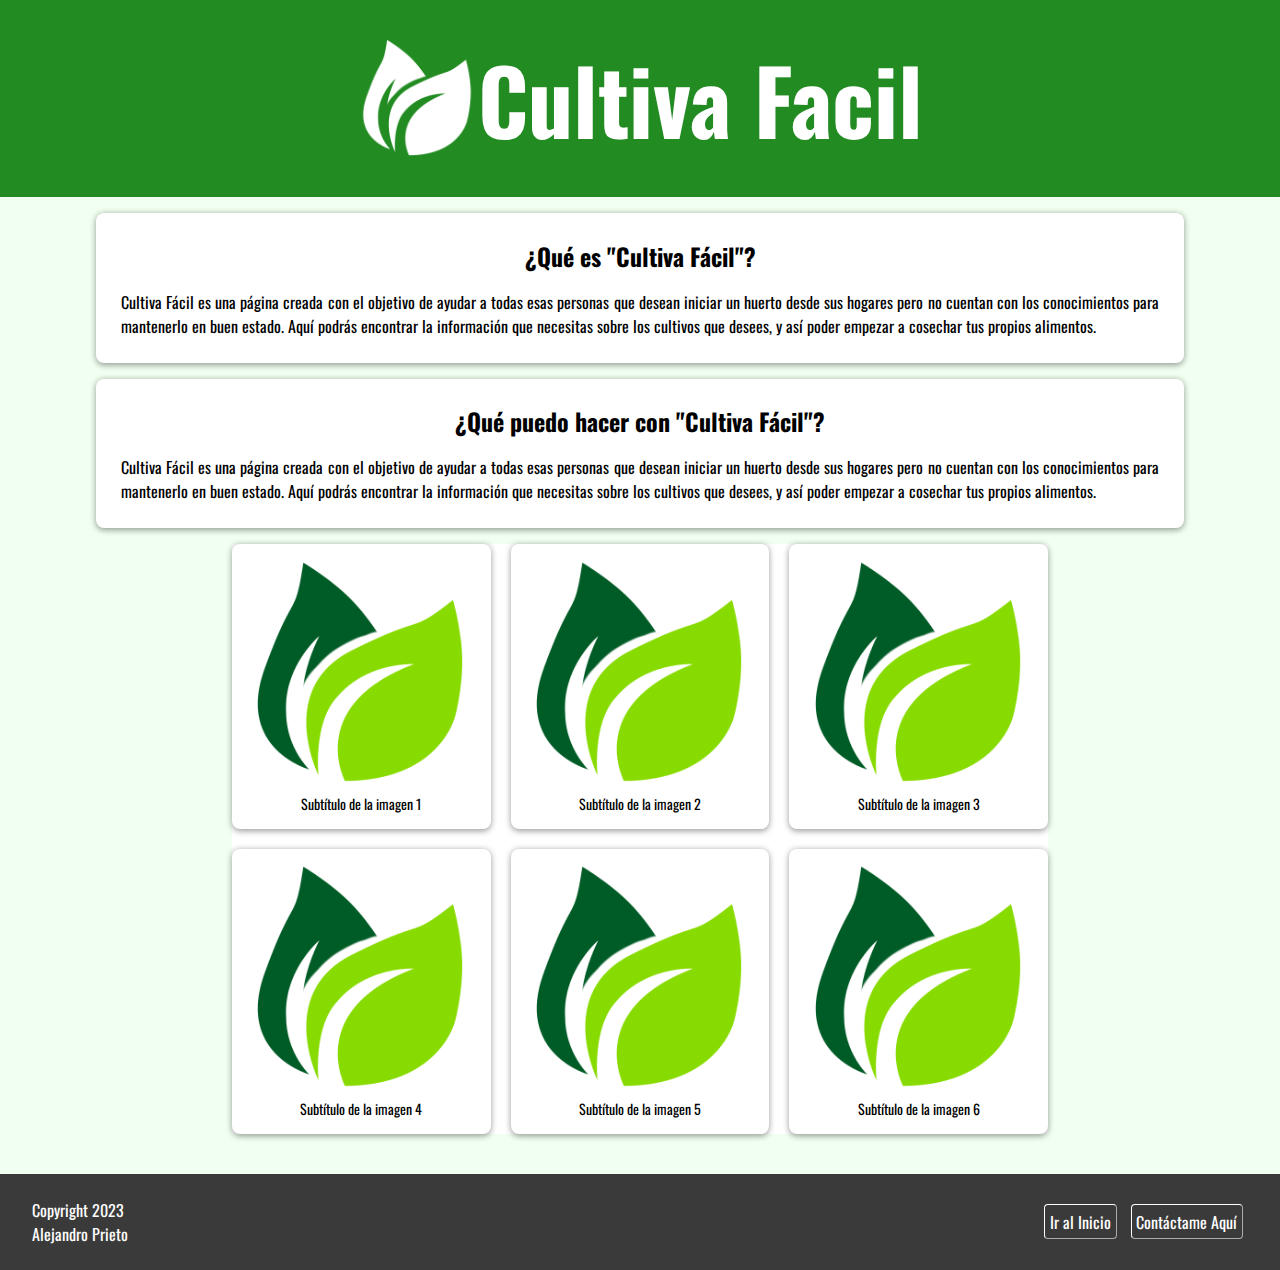
==== index.html @ 1bfb0f05 "Attempt fix icon" ====
<!DOCTYPE html>
<html lang="es">
<head>
    <title>Cultiva Facil</title>
    <link rel="shortcut icon" href="icons/Leaf.ico">
    <link rel="preconnect" href="https://fonts.googleapis.com">
    <link rel="preconnect" href="https://fonts.gstatic.com" crossorigin>
    <link href="https://fonts.googleapis.com/css2?family=Montserrat:wght@400;700&family=Oswald:wght@400;700&display=swap" rel="stylesheet">
    <link rel="stylesheet" href="style.css">
</head>
<body>
    <header>
        <div>
            <img id="logo" src="img/CultivaFacilBlanco.png" alt="Logo Cultiva Facil" width="200px">
            <h1 id="titulo">Cultiva Facil</h1>
        </div>
    </header>
    <section>
        <article class="informacion fblanco">
            <h2 class="subtitulo">¿Qué es "Cultiva Fácil"?</h2>
            <p class="parrafo">Cultiva Fácil es una página creada con el objetivo de ayudar a todas
                esas personas que desean iniciar un huerto desde sus hogares pero no
                cuentan con los conocimientos para mantenerlo en buen estado. Aquí
                podrás encontrar la información que necesitas sobre los cultivos que
                desees, y así poder empezar a cosechar tus propios alimentos.
            </p>
        </article>
        <article class="informacion fblanco">
            <h2 class="subtitulo">¿Qué puedo hacer con "Cultiva Fácil"?</h2>
            <p class="parrafo">Cultiva Fácil es una página creada con el objetivo de ayudar a todas
                esas personas que desean iniciar un huerto desde sus hogares pero no
                cuentan con los conocimientos para mantenerlo en buen estado. Aquí
                podrás encontrar la información que necesitas sobre los cultivos que
                desees, y así poder empezar a cosechar tus propios alimentos.
            </p>
        </article>
        <article class="container fblanco">
            <div>
                <a href="pagina1.html">
                    <img src="img/CultivaFacil.png" alt="Imagen 1">
                    <p>Subtítulo de la imagen 1</p>
                </a>
            </div>
            <div>
                <a href="pagina2.html">
                    <img src="img/CultivaFacil.png" alt="Imagen 2">
                    <p>Subtítulo de la imagen 2</p>
                </a>
            </div>
            <div>
                <a href="pagina3.html">
                    <img src="img/CultivaFacil.png" alt="Imagen 3">
                    <p>Subtítulo de la imagen 3</p>
                </a>
            </div>
            <div>
                <a href="pagina4.html">
                    <img src="img/CultivaFacil.png" alt="Imagen 4">
                    <p>Subtítulo de la imagen 4</p>
                </a>
            </div>
            <div>
                <a href="pagina5.html">
                    <img src="img/CultivaFacil.png" alt="Imagen 5">
                    <p>Subtítulo de la imagen 5</p>
                </a>
            </div>
            <div>
                <a href="pagina6.html">
                    <img src="img/CultivaFacil.png" alt="Imagen 6">
                    <p>Subtítulo de la imagen 6</p>
                </a>
            </div>
        </article>
    </section>
    <footer>
        <div class="links">
            <a href="#titulo">Ir al Inicio</a>
            <a href="mailto:dvstrngs@gmail.com">Contáctame Aquí</a>
        </div>
        <p>Copyright 2023<br>Alejandro Prieto</p>
    </footer>
</body>
</html>
---- style.css ----
html {
    font-family: Oswald, sans-serif;
}

body {
    margin: 0 0;
    background-color: honeydew;
}

header {
    background-color: forestgreen;
    display: block;
    padding: 2rem;
    margin: 0;
    margin-bottom: 1rem;
}

header div {
    display: flex;
    justify-content: center;
}

#titulo {
    color: white;
    font-size: 7vw;
    margin: 0;
}

#logo {
    width: 10%;
    /*height: 7rem;*/
    margin: auto 0;
}

section {
    max-width: 85%;
    max-height: none;
    margin: 0 auto;
}

section article {
   height: 25%;
}

section article.informacion {
    border-radius: 0.5rem;
    padding: 0.55rem;
    box-shadow: 0 0.1rem 0.4rem rgba(0, 0, 0, 0.4);
    margin: 1rem 0 1rem 0;
}

section article p {
    text-align: justify;
}

section article h2 {
    text-align: center;
}

section article h2, section article p {
    margin: 1rem 1rem;
}

.fblanco {
    background-color: rgb(255, 255, 255);
}

.container {
    display: grid;
    grid-template-columns: repeat(3, 1fr);
    grid-gap: 20px;
    max-width: 75%;
    margin: 0 auto ;
}

.container img {
    width: 100%;
    height: auto;
}

.container p {
    margin: 0;
    font-size: 14px;
    text-align: center;
}

.container div {
    box-shadow: 0px 0.1rem 0.4rem rgba(0, 0, 0, 0.4);
    border-radius: 0.5rem;
    padding: 0.9rem;
}


.container a:link{
    text-decoration: none;
    color: black;
}

footer{
    background-color: rgb(58, 58, 58);
    padding: 1.5rem 2rem;
    color: white;
    align-content: center;

    display: flex;
    flex-direction: row-reverse;
    justify-content: space-between;

    margin-top: 2.5rem ;
}

footer div {
    float: right;
    margin: auto 0;
}

footer div a {
    transition: color 0.3s ease;
    margin: 0 0.30rem;
    text-decoration: none;
    border: 1px white solid;
    border-style: outset;
    border-radius: 0.25rem;
    padding: 0.3rem;
}

footer div a:link {
    color: white;
}

footer div a:hover {
    color: rgb(187, 187, 187);
}

footer div a:active {
    border-style: inset;
}

footer div a:visited {
    color: white;
}

footer p {
    margin: 0;
}

/* Media queries */
@media screen and (max-width: 600px) {
    /* Estilos para móviles */
    #titulo {
        font-size: 10vw;
    }

    #logo {
        width: 20%;
    }

    .container {
        grid-template-columns: 1fr;
        max-width: 90%;
    }
}

@media screen and (min-width: 600px) and (max-width: 900px) {
    /* Estilos para tablets */
    #titulo {
        font-size: 8vw;
    }

    #logo {
        width: 15%;
    }

    .container {
        grid-template-columns: repeat(2, 1fr);
        max-width: 85%;
    }
}

@media screen and (min-width: 900px) {
    /* Estilos para desktops */
    #titulo {
        font-size: 7vw;
    }

    #logo {
        width: 10%;
    }

    .container {
        grid-template-columns: repeat(3, 1fr);
        max-width: 75%;
    }
}
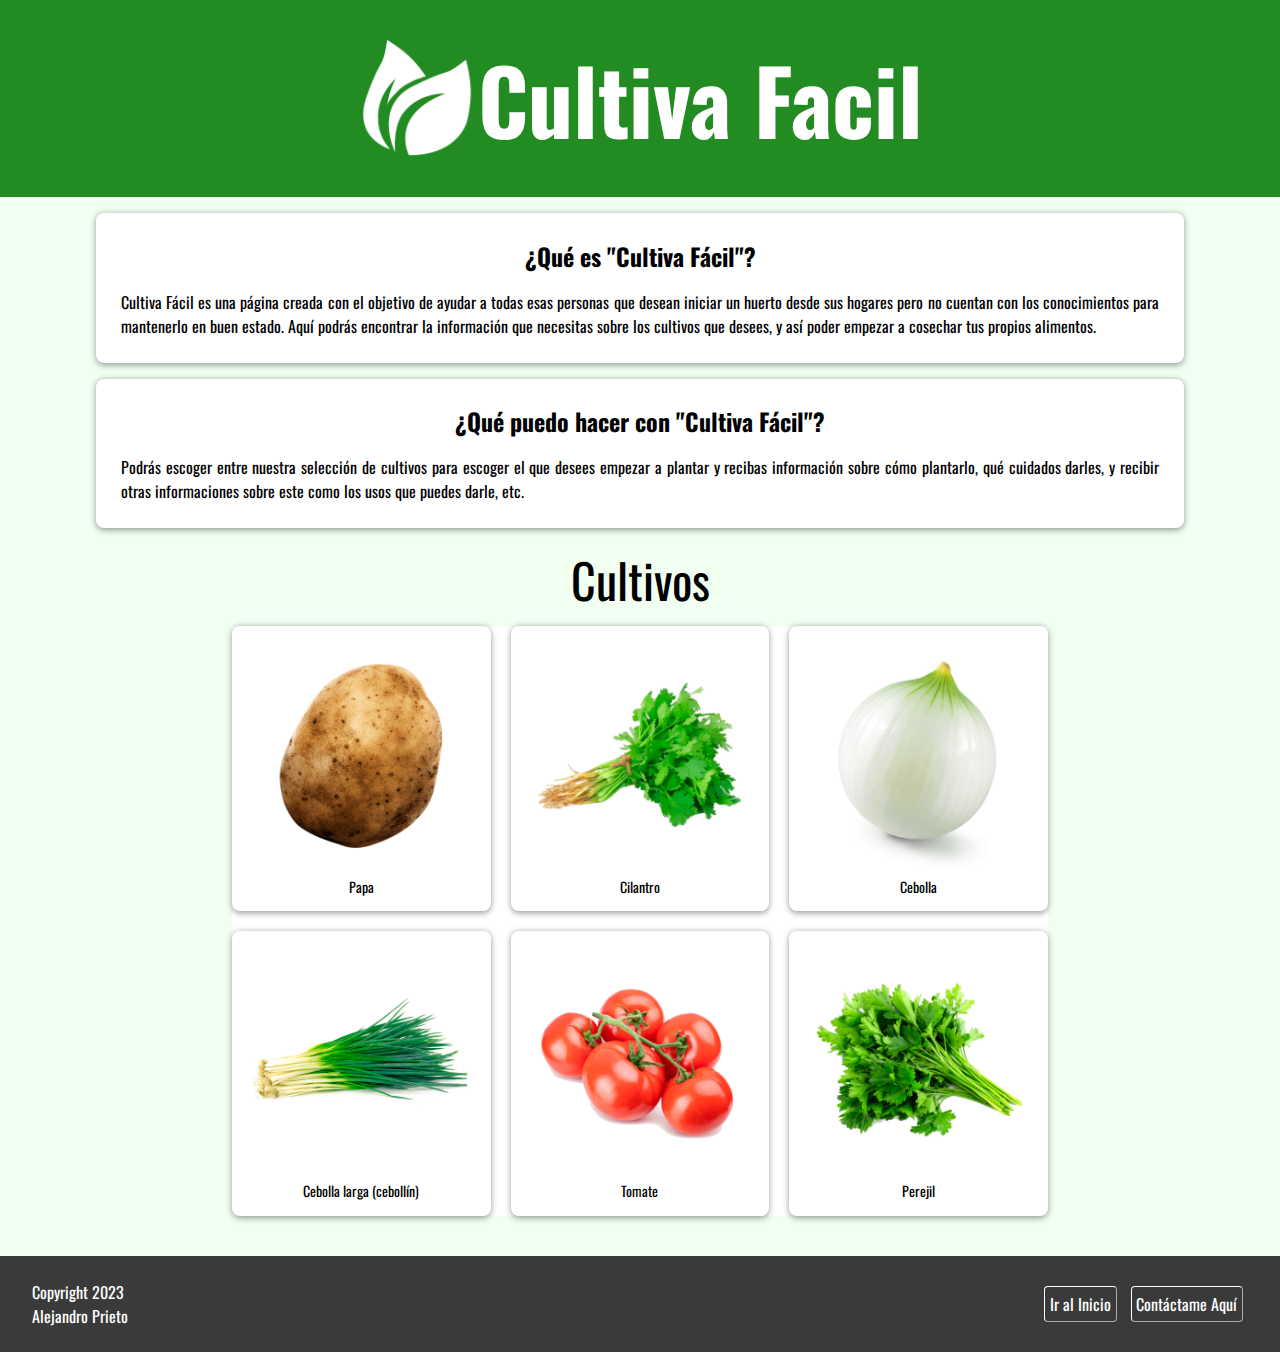
==== commit b7540550: "Buttons changes" ====
--- a/index.html
+++ b/index.html
@@ -1,13 +1,18 @@
 <!DOCTYPE html>
 <html lang="es">
+
 <head>
+    <meta name="viewport" content="width=device-width, initial-scale=1">
     <title>Cultiva Facil</title>
-    <link rel="shortcut icon" href="icons/Leaf.ico">
+    <link rel="shortcut icon" href="Icons/Leaf.ico">
     <link rel="preconnect" href="https://fonts.googleapis.com">
     <link rel="preconnect" href="https://fonts.gstatic.com" crossorigin>
-    <link href="https://fonts.googleapis.com/css2?family=Montserrat:wght@400;700&family=Oswald:wght@400;700&display=swap" rel="stylesheet">
+    <link
+        href="https://fonts.googleapis.com/css2?family=Montserrat:wght@400;700&family=Oswald:wght@400;700&display=swap"
+        rel="stylesheet">
     <link rel="stylesheet" href="style.css">
 </head>
+
 <body>
     <header>
         <div>
@@ -27,48 +32,48 @@
         </article>
         <article class="informacion fblanco">
             <h2 class="subtitulo">¿Qué puedo hacer con "Cultiva Fácil"?</h2>
-            <p class="parrafo">Cultiva Fácil es una página creada con el objetivo de ayudar a todas
-                esas personas que desean iniciar un huerto desde sus hogares pero no
-                cuentan con los conocimientos para mantenerlo en buen estado. Aquí
-                podrás encontrar la información que necesitas sobre los cultivos que
-                desees, y así poder empezar a cosechar tus propios alimentos.
+            <p class="parrafo">Podrás escoger entre nuestra selección de cultivos para
+                escoger el que desees empezar a plantar y recibas información sobre cómo
+                plantarlo, qué cuidados darles, y recibir otras informaciones sobre este
+                como los usos que puedes darle, etc.
             </p>
         </article>
+        <p class="minititulo">Cultivos</p>
         <article class="container fblanco">
             <div>
                 <a href="pagina1.html">
-                    <img src="img/CultivaFacil.png" alt="Imagen 1">
-                    <p>Subtítulo de la imagen 1</p>
+                    <img src="img/cultivos/Papa.png" alt="Imagen 1">
+                    <p>Papa</p>
                 </a>
             </div>
             <div>
                 <a href="pagina2.html">
-                    <img src="img/CultivaFacil.png" alt="Imagen 2">
-                    <p>Subtítulo de la imagen 2</p>
+                    <img src="img/cultivos/Cilantro.png" alt="Imagen 2">
+                    <p>Cilantro</p>
                 </a>
             </div>
             <div>
                 <a href="pagina3.html">
-                    <img src="img/CultivaFacil.png" alt="Imagen 3">
-                    <p>Subtítulo de la imagen 3</p>
+                    <img src="img/cultivos/Cebolla.jpg" alt="Imagen 3">
+                    <p>Cebolla</p>
                 </a>
             </div>
             <div>
                 <a href="pagina4.html">
-                    <img src="img/CultivaFacil.png" alt="Imagen 4">
-                    <p>Subtítulo de la imagen 4</p>
+                    <img src="img/cultivos/Cebollin.png" alt="Imagen 4">
+                    <p>Cebolla larga (cebollín)</p>
                 </a>
             </div>
             <div>
                 <a href="pagina5.html">
-                    <img src="img/CultivaFacil.png" alt="Imagen 5">
-                    <p>Subtítulo de la imagen 5</p>
+                    <img src="img/cultivos/Tomate.png" alt="Imagen 5">
+                    <p>Tomate</p>
                 </a>
             </div>
             <div>
                 <a href="pagina6.html">
-                    <img src="img/CultivaFacil.png" alt="Imagen 6">
-                    <p>Subtítulo de la imagen 6</p>
+                    <img src="img/cultivos/Perejil.png" alt="Imagen 6">
+                    <p>Perejil</p>
                 </a>
             </div>
         </article>
@@ -81,4 +86,5 @@
         <p>Copyright 2023<br>Alejandro Prieto</p>
     </footer>
 </body>
-</html>
+
+</html>--- a/style.css
+++ b/style.css
@@ -31,6 +31,8 @@
     /*height: 7rem;*/
     margin: auto 0;
 }
+
+/*----------------Sections--------------------*/
 
 section {
     max-width: 85%;
@@ -59,6 +61,12 @@
 
 section article h2, section article p {
     margin: 1rem 1rem;
+}
+
+section p.minititulo {
+    text-align: center;
+    font-size: 3rem;
+    margin: 0.5rem 0 0.7rem 0;
 }
 
 .fblanco {
@@ -95,6 +103,8 @@
     text-decoration: none;
     color: black;
 }
+
+/*------------------Sección de los footers----------------*/
 
 footer{
     background-color: rgb(58, 58, 58);
@@ -156,8 +166,8 @@
     }
 
     .container {
-        grid-template-columns: 1fr;
-        max-width: 90%;
+        grid-template-columns: repeat(2, 1fr);
+        max-width: 85%;
     }
 }
 
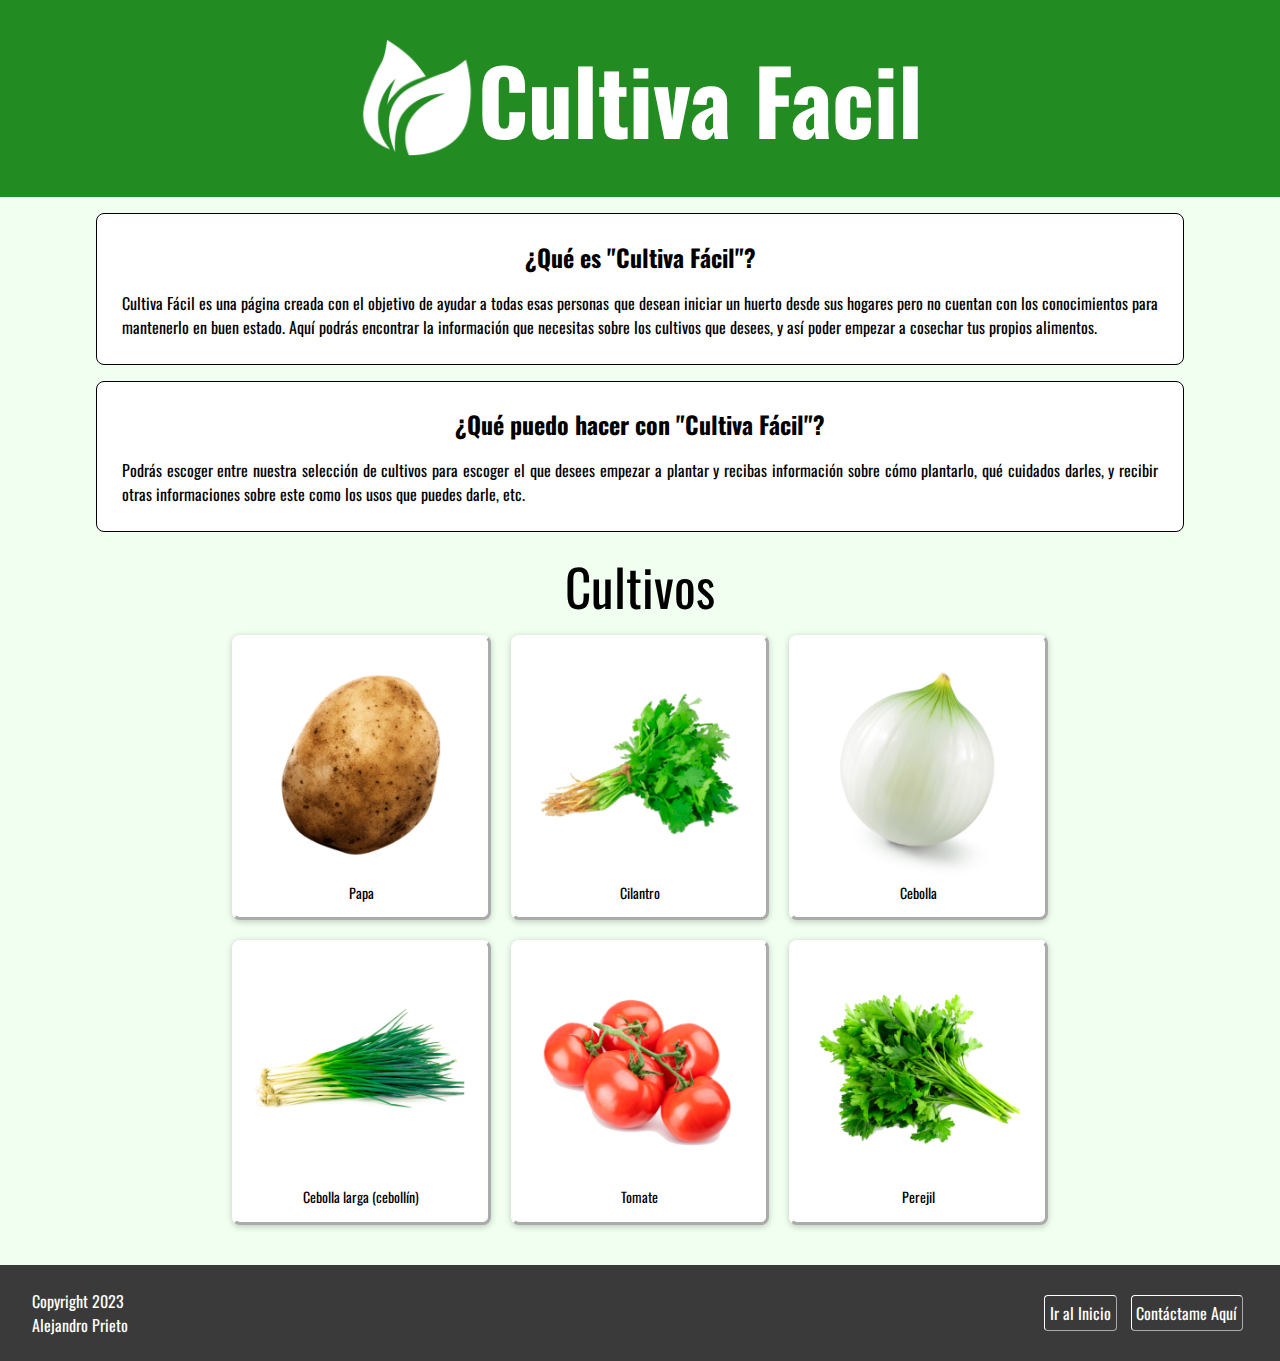
==== commit 76685b94: "Button changes" ====
--- a/index.html
+++ b/index.html
@@ -38,39 +38,41 @@
                 como los usos que puedes darle, etc.
             </p>
         </article>
-        <p class="minititulo">Cultivos</p>
-        <article class="container fblanco">
-            <div>
+        <div>
+            <p class="minititulo">Cultivos</p>
+        </div>
+        <article class="container">
+            <div class="fblanco">
                 <a href="pagina1.html">
                     <img src="img/cultivos/Papa.png" alt="Imagen 1">
                     <p>Papa</p>
                 </a>
             </div>
-            <div>
+            <div class="fblanco">
                 <a href="pagina2.html">
                     <img src="img/cultivos/Cilantro.png" alt="Imagen 2">
                     <p>Cilantro</p>
                 </a>
             </div>
-            <div>
+            <div class="fblanco">
                 <a href="pagina3.html">
                     <img src="img/cultivos/Cebolla.jpg" alt="Imagen 3">
                     <p>Cebolla</p>
                 </a>
             </div>
-            <div>
+            <div class="fblanco">
                 <a href="pagina4.html">
                     <img src="img/cultivos/Cebollin.png" alt="Imagen 4">
                     <p>Cebolla larga (cebollín)</p>
                 </a>
             </div>
-            <div>
+            <div class="fblanco">
                 <a href="pagina5.html">
                     <img src="img/cultivos/Tomate.png" alt="Imagen 5">
                     <p>Tomate</p>
                 </a>
             </div>
-            <div>
+            <div class="fblanco">
                 <a href="pagina6.html">
                     <img src="img/cultivos/Perejil.png" alt="Imagen 6">
                     <p>Perejil</p>
--- a/style.css
+++ b/style.css
@@ -45,9 +45,9 @@
 }
 
 section article.informacion {
+    border: 0.1rem solid black;
     border-radius: 0.5rem;
     padding: 0.55rem;
-    box-shadow: 0 0.1rem 0.4rem rgba(0, 0, 0, 0.4);
     margin: 1rem 0 1rem 0;
 }
 
@@ -63,10 +63,10 @@
     margin: 1rem 1rem;
 }
 
-section p.minititulo {
-    text-align: center;
-    font-size: 3rem;
-    margin: 0.5rem 0 0.7rem 0;
+section div p.minititulo {
+    display: flex;
+    justify-content: center;
+    margin: 0.5rem auto 0.7rem auto;
 }
 
 .fblanco {
@@ -93,8 +93,9 @@
 }
 
 .container div {
-    box-shadow: 0px 0.1rem 0.4rem rgba(0, 0, 0, 0.4);
+    box-shadow: 0px 0.1rem 0.4rem rgba(0, 0, 0, 0.2);
     border-radius: 0.5rem;
+    border: 0.2rem outset rgb(255, 255, 255);
     padding: 0.9rem;
 }
 
@@ -102,6 +103,10 @@
 .container a:link{
     text-decoration: none;
     color: black;
+}
+
+.container div:active {
+    border-style: inset;
 }
 
 /*------------------Sección de los footers----------------*/
@@ -169,6 +174,10 @@
         grid-template-columns: repeat(2, 1fr);
         max-width: 85%;
     }
+
+    .minititulo {
+        font-size: 10vw;
+    }
 }
 
 @media screen and (min-width: 600px) and (max-width: 900px) {
@@ -185,6 +194,10 @@
         grid-template-columns: repeat(2, 1fr);
         max-width: 85%;
     }
+
+    .minititulo {
+        font-size: 6vw;
+    }
 }
 
 @media screen and (min-width: 900px) {
@@ -201,4 +214,8 @@
         grid-template-columns: repeat(3, 1fr);
         max-width: 75%;
     }
-}
+
+    .minititulo {
+        font-size: 4vw;
+    }
+}
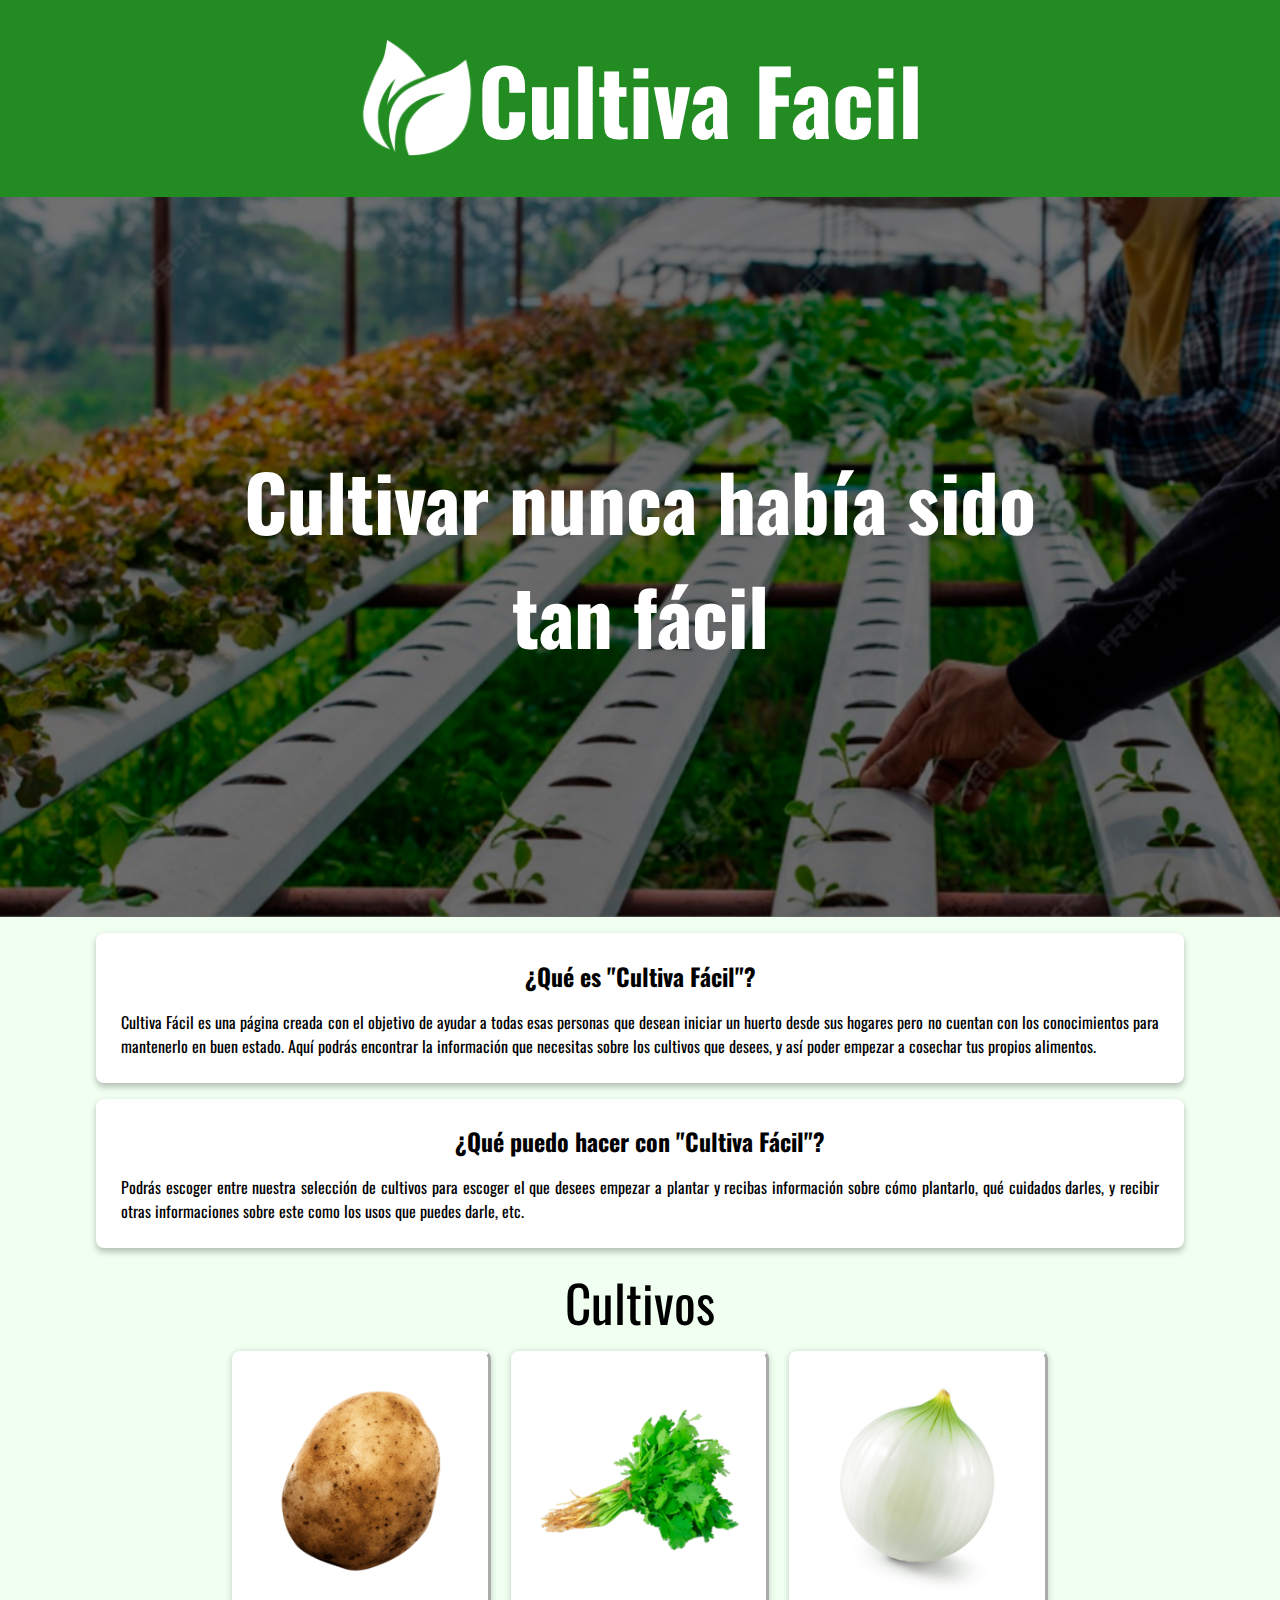
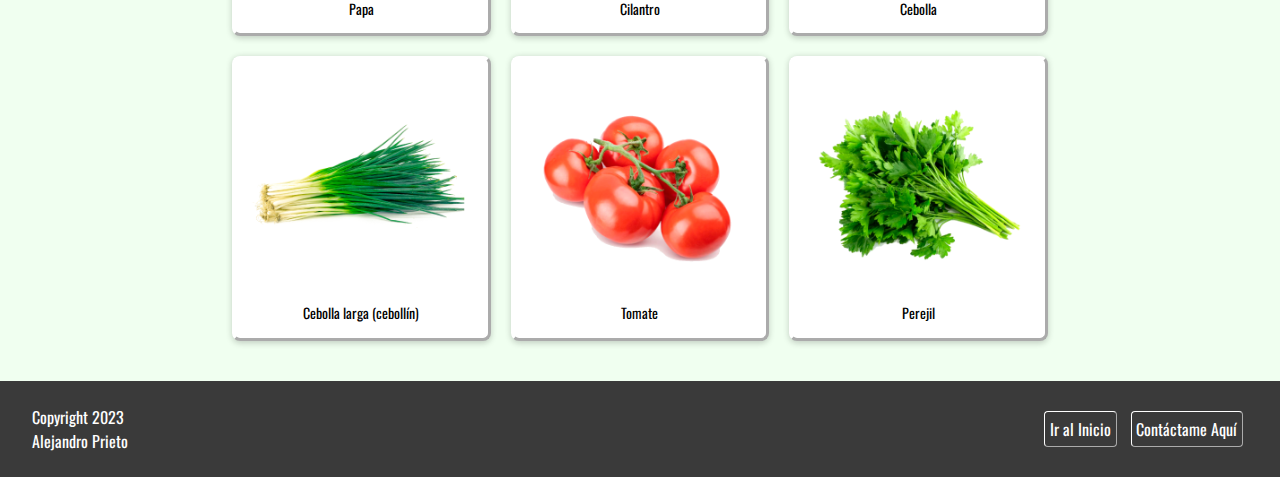
==== commit 86177081: "Various changes" ====
--- a/index.html
+++ b/index.html
@@ -20,6 +20,9 @@
             <h1 id="titulo">Cultiva Facil</h1>
         </div>
     </header>
+    <div class="banner" >
+        <h1>Cultivar nunca había sido<br>tan fácil</h1>
+    </div>
     <section>
         <article class="informacion fblanco">
             <h2 class="subtitulo">¿Qué es "Cultiva Fácil"?</h2>
--- a/style.css
+++ b/style.css
@@ -6,13 +6,14 @@
     margin: 0 0;
     background-color: honeydew;
 }
+
+/*----------------Header-------------------*/
 
 header {
     background-color: forestgreen;
     display: block;
     padding: 2rem;
     margin: 0;
-    margin-bottom: 1rem;
 }
 
 header div {
@@ -40,12 +41,30 @@
     margin: 0 auto;
 }
 
+div.banner {
+    max-width: 100%;
+    height: 80vh;
+
+    display: flex;
+    justify-content: center;
+    align-items: center;
+
+    text-align: center;
+    color: white;
+
+    margin: 0 0 1rem 0;
+    padding: 0 1rem 0 1rem;
+
+    background-image: url(img/Banner.jpg);
+    background-size: cover;
+}
+
 section article {
    height: 25%;
 }
 
 section article.informacion {
-    border: 0.1rem solid black;
+    box-shadow: 0 0.2rem 0.4rem rgba(0, 0, 0, 0.25);
     border-radius: 0.5rem;
     padding: 0.55rem;
     margin: 1rem 0 1rem 0;
@@ -159,7 +178,8 @@
     margin: 0;
 }
 
-/* Media queries */
+/*--------------------------Adaptaciones a dispositivos------------------------*/
+
 @media screen and (max-width: 600px) {
     /* Estilos para móviles */
     #titulo {
@@ -178,6 +198,20 @@
     .minititulo {
         font-size: 10vw;
     }
+
+    div.banner {
+        font-size: 4vw;
+    }
+
+    footer {
+        flex-direction: column;
+        align-items: center;
+    }
+    footer div {
+        float: none;
+        margin: 0 0 1rem 0;
+    }
+    
 }
 
 @media screen and (min-width: 600px) and (max-width: 900px) {
@@ -198,6 +232,10 @@
     .minititulo {
         font-size: 6vw;
     }
+
+    div.banner {
+        font-size: 4vw;
+    }
 }
 
 @media screen and (min-width: 900px) {
@@ -218,4 +256,8 @@
     .minititulo {
         font-size: 4vw;
     }
-}
+
+    div.banner {
+        font-size: 3vw;
+    }
+}
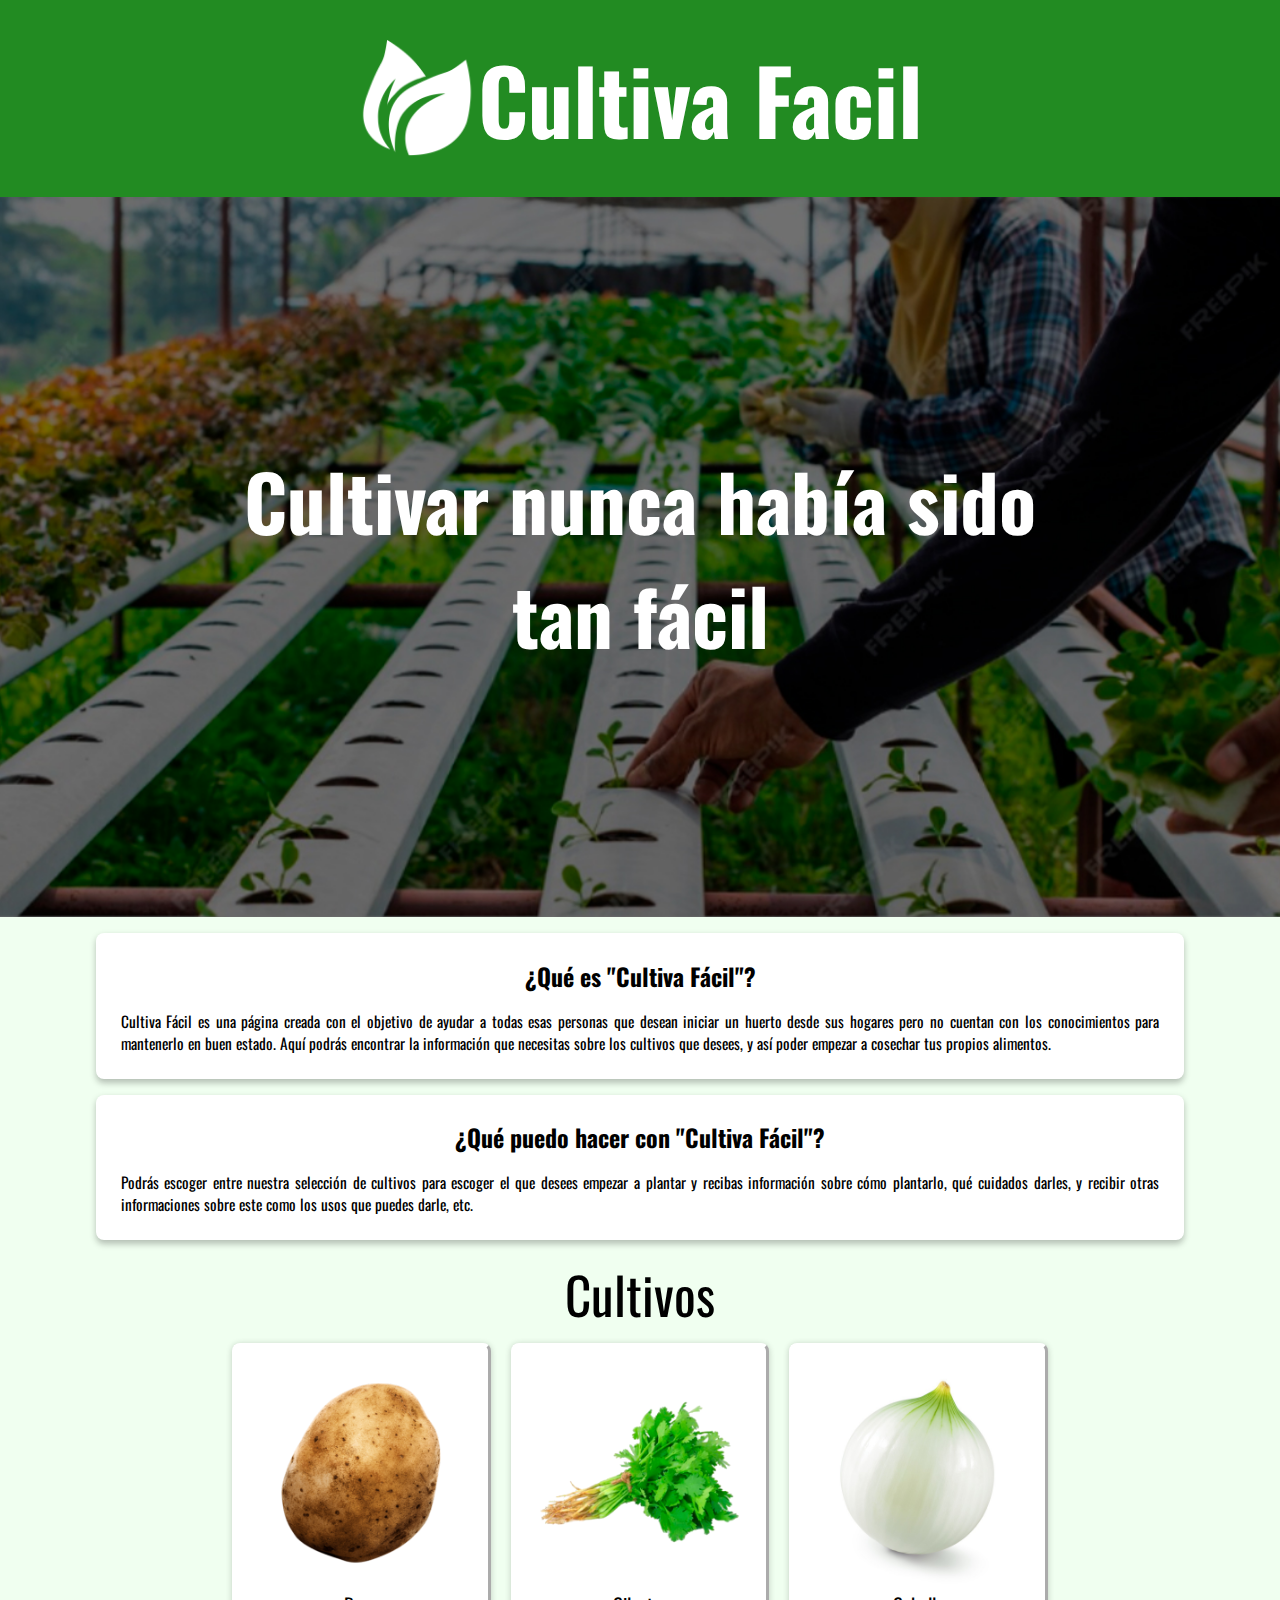
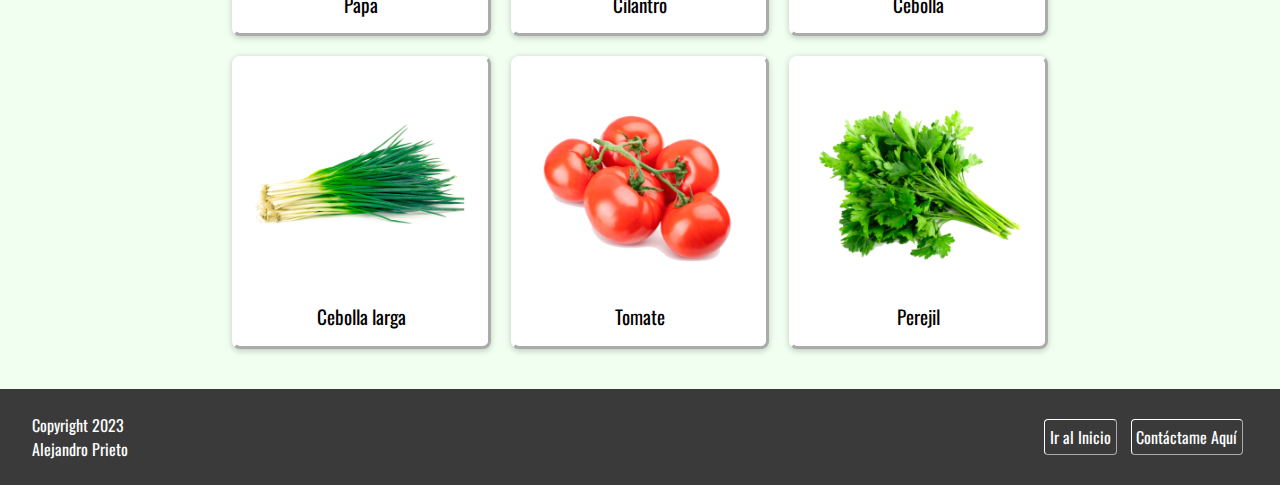
==== commit 6d8a2e09: "Various changes" ====
--- a/index.html
+++ b/index.html
@@ -15,18 +15,19 @@
 
 <body>
     <header>
-        <div>
+        <a href="index.html">
             <img id="logo" src="img/CultivaFacilBlanco.png" alt="Logo Cultiva Facil" width="200px">
             <h1 id="titulo">Cultiva Facil</h1>
-        </div>
+        </a>
     </header>
-    <div class="banner" >
+    <div class="banner" style="background-image: url(img/Banner.jpg);">
         <h1>Cultivar nunca había sido<br>tan fácil</h1>
     </div>
     <section>
         <article class="informacion fblanco">
             <h2 class="subtitulo">¿Qué es "Cultiva Fácil"?</h2>
-            <p class="parrafo">Cultiva Fácil es una página creada con el objetivo de ayudar a todas
+            <p>
+                Cultiva Fácil es una página creada con el objetivo de ayudar a todas
                 esas personas que desean iniciar un huerto desde sus hogares pero no
                 cuentan con los conocimientos para mantenerlo en buen estado. Aquí
                 podrás encontrar la información que necesitas sobre los cultivos que
@@ -35,7 +36,8 @@
         </article>
         <article class="informacion fblanco">
             <h2 class="subtitulo">¿Qué puedo hacer con "Cultiva Fácil"?</h2>
-            <p class="parrafo">Podrás escoger entre nuestra selección de cultivos para
+            <p>
+                Podrás escoger entre nuestra selección de cultivos para
                 escoger el que desees empezar a plantar y recibas información sobre cómo
                 plantarlo, qué cuidados darles, y recibir otras informaciones sobre este
                 como los usos que puedes darle, etc.
@@ -46,37 +48,37 @@
         </div>
         <article class="container">
             <div class="fblanco">
-                <a href="pagina1.html">
+                <a href="c_papa.html">
                     <img src="img/cultivos/Papa.png" alt="Imagen 1">
                     <p>Papa</p>
                 </a>
             </div>
             <div class="fblanco">
-                <a href="pagina2.html">
+                <a href="c_cilantro.html">
                     <img src="img/cultivos/Cilantro.png" alt="Imagen 2">
                     <p>Cilantro</p>
                 </a>
             </div>
             <div class="fblanco">
-                <a href="pagina3.html">
+                <a href="c_cebolla.html">
                     <img src="img/cultivos/Cebolla.jpg" alt="Imagen 3">
                     <p>Cebolla</p>
                 </a>
             </div>
             <div class="fblanco">
-                <a href="pagina4.html">
+                <a href="c_cebolla_l.html">
                     <img src="img/cultivos/Cebollin.png" alt="Imagen 4">
-                    <p>Cebolla larga (cebollín)</p>
+                    <p>Cebolla larga</p>
                 </a>
             </div>
             <div class="fblanco">
-                <a href="pagina5.html">
+                <a href="c_tomate.html">
                     <img src="img/cultivos/Tomate.png" alt="Imagen 5">
                     <p>Tomate</p>
                 </a>
             </div>
             <div class="fblanco">
-                <a href="pagina6.html">
+                <a href="c_perejil.html">
                     <img src="img/cultivos/Perejil.png" alt="Imagen 6">
                     <p>Perejil</p>
                 </a>
--- a/style.css
+++ b/style.css
@@ -1,8 +1,11 @@
 html {
     font-family: Oswald, sans-serif;
+    height: 100%;
+    margin: 0;
 }
 
 body {
+    height: 100%;
     margin: 0 0;
     background-color: honeydew;
 }
@@ -16,9 +19,14 @@
     margin: 0;
 }
 
-header div {
+header a {
     display: flex;
     justify-content: center;
+    text-decoration: none;
+}
+
+header a:hover{
+    cursor: pointer;
 }
 
 #titulo {
@@ -33,7 +41,7 @@
     margin: auto 0;
 }
 
-/*----------------Sections--------------------*/
+/*-------------------------------------------------Sections-------------------------------------------------*/
 
 section {
     max-width: 85%;
@@ -55,8 +63,8 @@
     margin: 0 0 1rem 0;
     padding: 0 1rem 0 1rem;
 
-    background-image: url(img/Banner.jpg);
     background-size: cover;
+    background-position: center;
 }
 
 section article {
@@ -72,6 +80,10 @@
 
 section article p {
     text-align: justify;
+}
+
+section article p.parrafo {
+    text-align: center;
 }
 
 section article h2 {
@@ -107,7 +119,6 @@
 
 .container p {
     margin: 0;
-    font-size: 14px;
     text-align: center;
 }
 
@@ -118,17 +129,21 @@
     padding: 0.9rem;
 }
 
-
-.container a:link{
+.container div a:link{
     text-decoration: none;
     color: black;
 }
 
+.container div a:visited {
+    color: black;
+}
+
 .container div:active {
     border-style: inset;
-}
-
-/*------------------Sección de los footers----------------*/
+    color: black;
+}
+
+/*-----------------------------------------Sección de los footers----------------------------------------------*/
 
 footer{
     background-color: rgb(58, 58, 58);
@@ -162,6 +177,10 @@
     color: white;
 }
 
+footer div a:visited {
+    color: white;
+}
+
 footer div a:hover {
     color: rgb(187, 187, 187);
 }
@@ -170,15 +189,11 @@
     border-style: inset;
 }
 
-footer div a:visited {
-    color: white;
-}
-
 footer p {
     margin: 0;
 }
 
-/*--------------------------Adaptaciones a dispositivos------------------------*/
+/*--------------------------------------------Adaptaciones a dispositivos-------------------------------------*/
 
 @media screen and (max-width: 600px) {
     /* Estilos para móviles */
@@ -187,7 +202,7 @@
     }
 
     #logo {
-        width: 20%;
+        width: 15%;
     }
 
     .container {
@@ -201,6 +216,10 @@
 
     div.banner {
         font-size: 4vw;
+    }
+
+    section article p{
+        font-size: 4.5vw;
     }
 
     footer {
@@ -221,7 +240,7 @@
     }
 
     #logo {
-        width: 15%;
+        width: 10%;
     }
 
     .container {
@@ -229,12 +248,20 @@
         max-width: 85%;
     }
 
+    .container p {
+        font-size: 3.5vw;
+    }
+
     .minititulo {
         font-size: 6vw;
     }
 
     div.banner {
         font-size: 4vw;
+    }
+
+    section article p{
+        font-size: 2.8vw;
     }
 }
 
@@ -253,6 +280,10 @@
         max-width: 75%;
     }
 
+    .container p {
+        font-size: 1.5vw;
+    }
+
     .minititulo {
         font-size: 4vw;
     }
@@ -260,4 +291,9 @@
     div.banner {
         font-size: 3vw;
     }
-}
+
+    section article p{
+        font-size: 1.2vw;
+    }
+    
+}
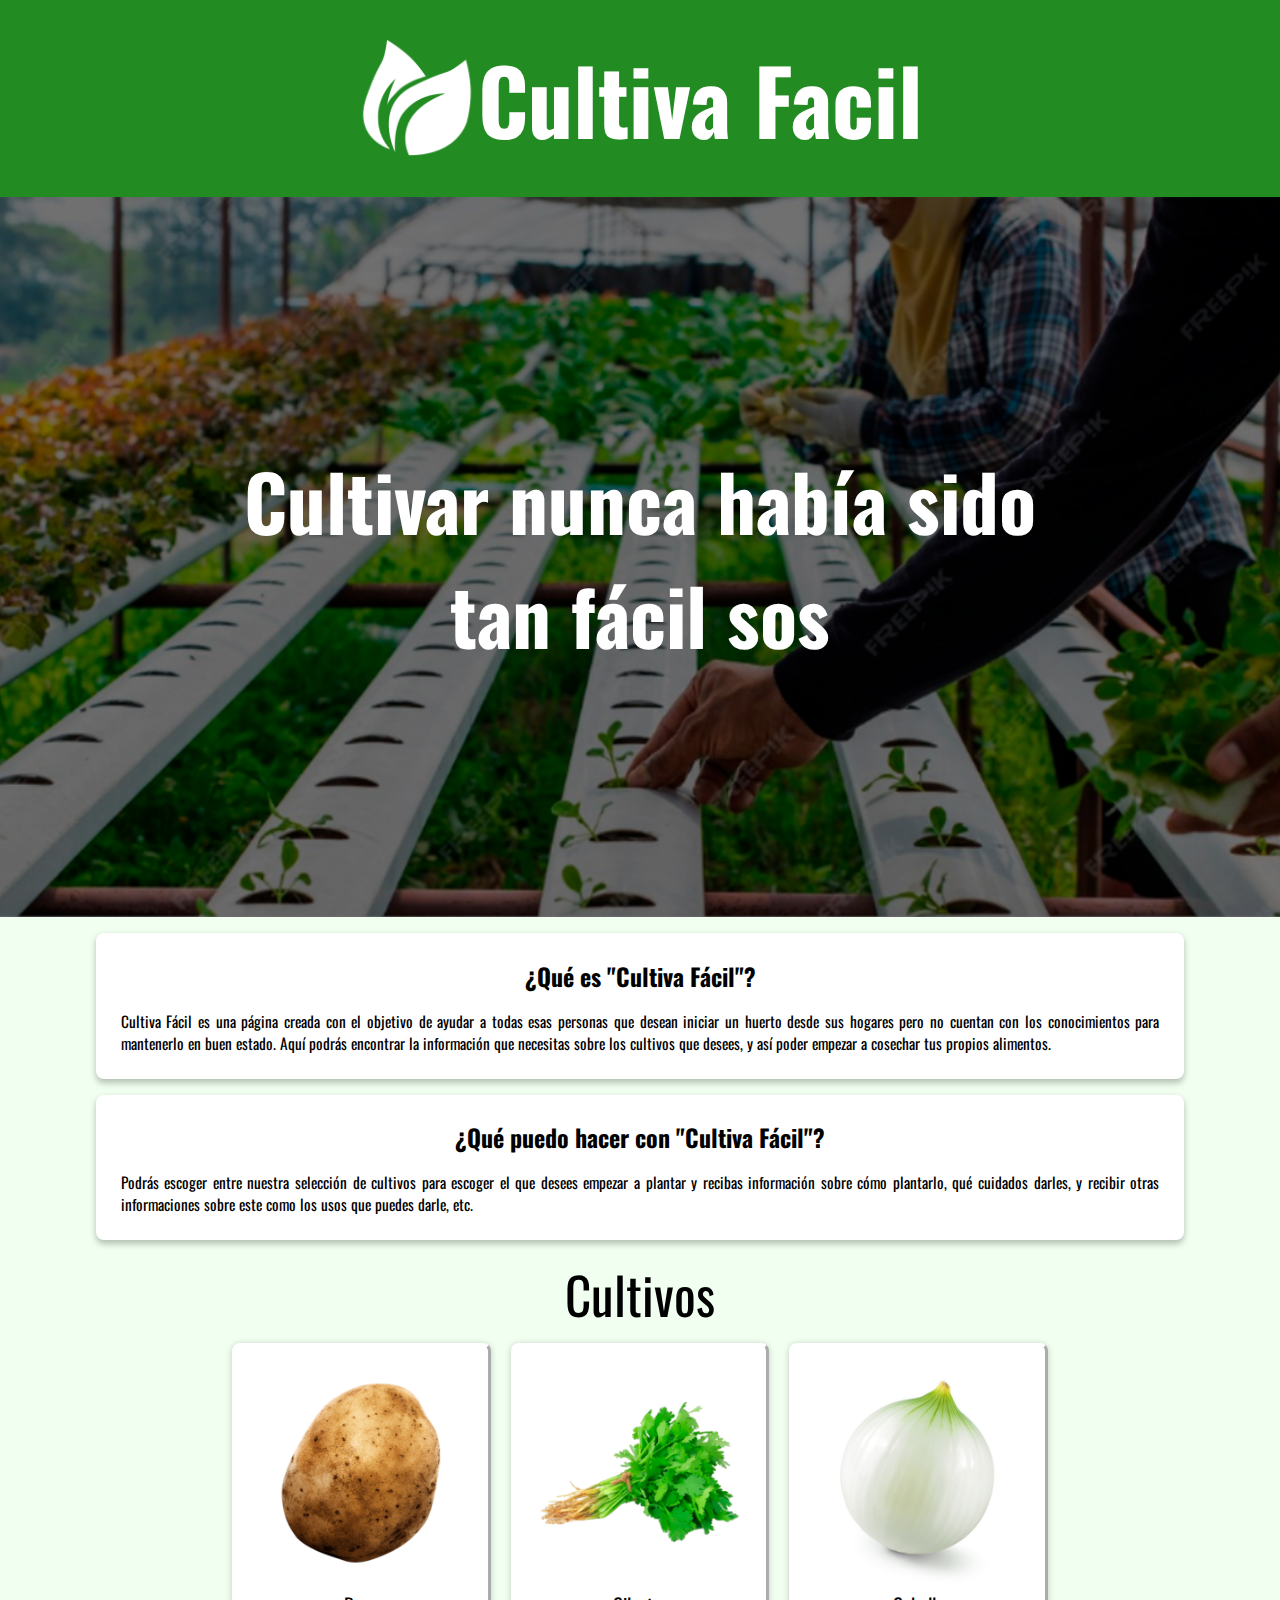
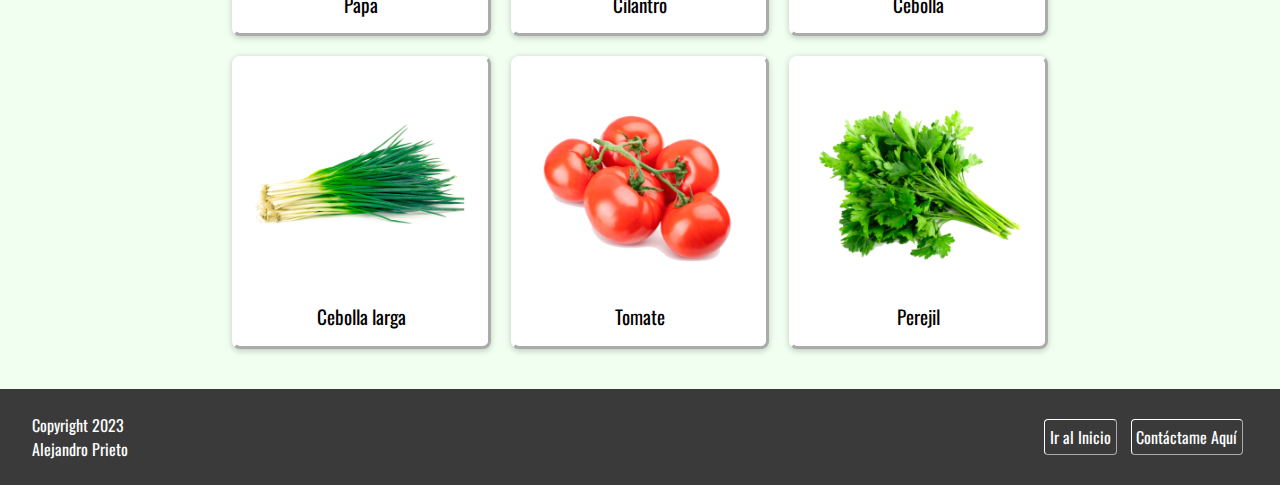
==== commit 9221a6ab: "Prueba Extension" ====
--- a/index.html
+++ b/index.html
@@ -21,7 +21,7 @@
         </a>
     </header>
     <div class="banner" style="background-image: url(img/Banner.jpg);">
-        <h1>Cultivar nunca había sido<br>tan fácil</h1>
+        <h1>Cultivar nunca había sido<br>tan fácil sos</h1>
     </div>
     <section>
         <article class="informacion fblanco">
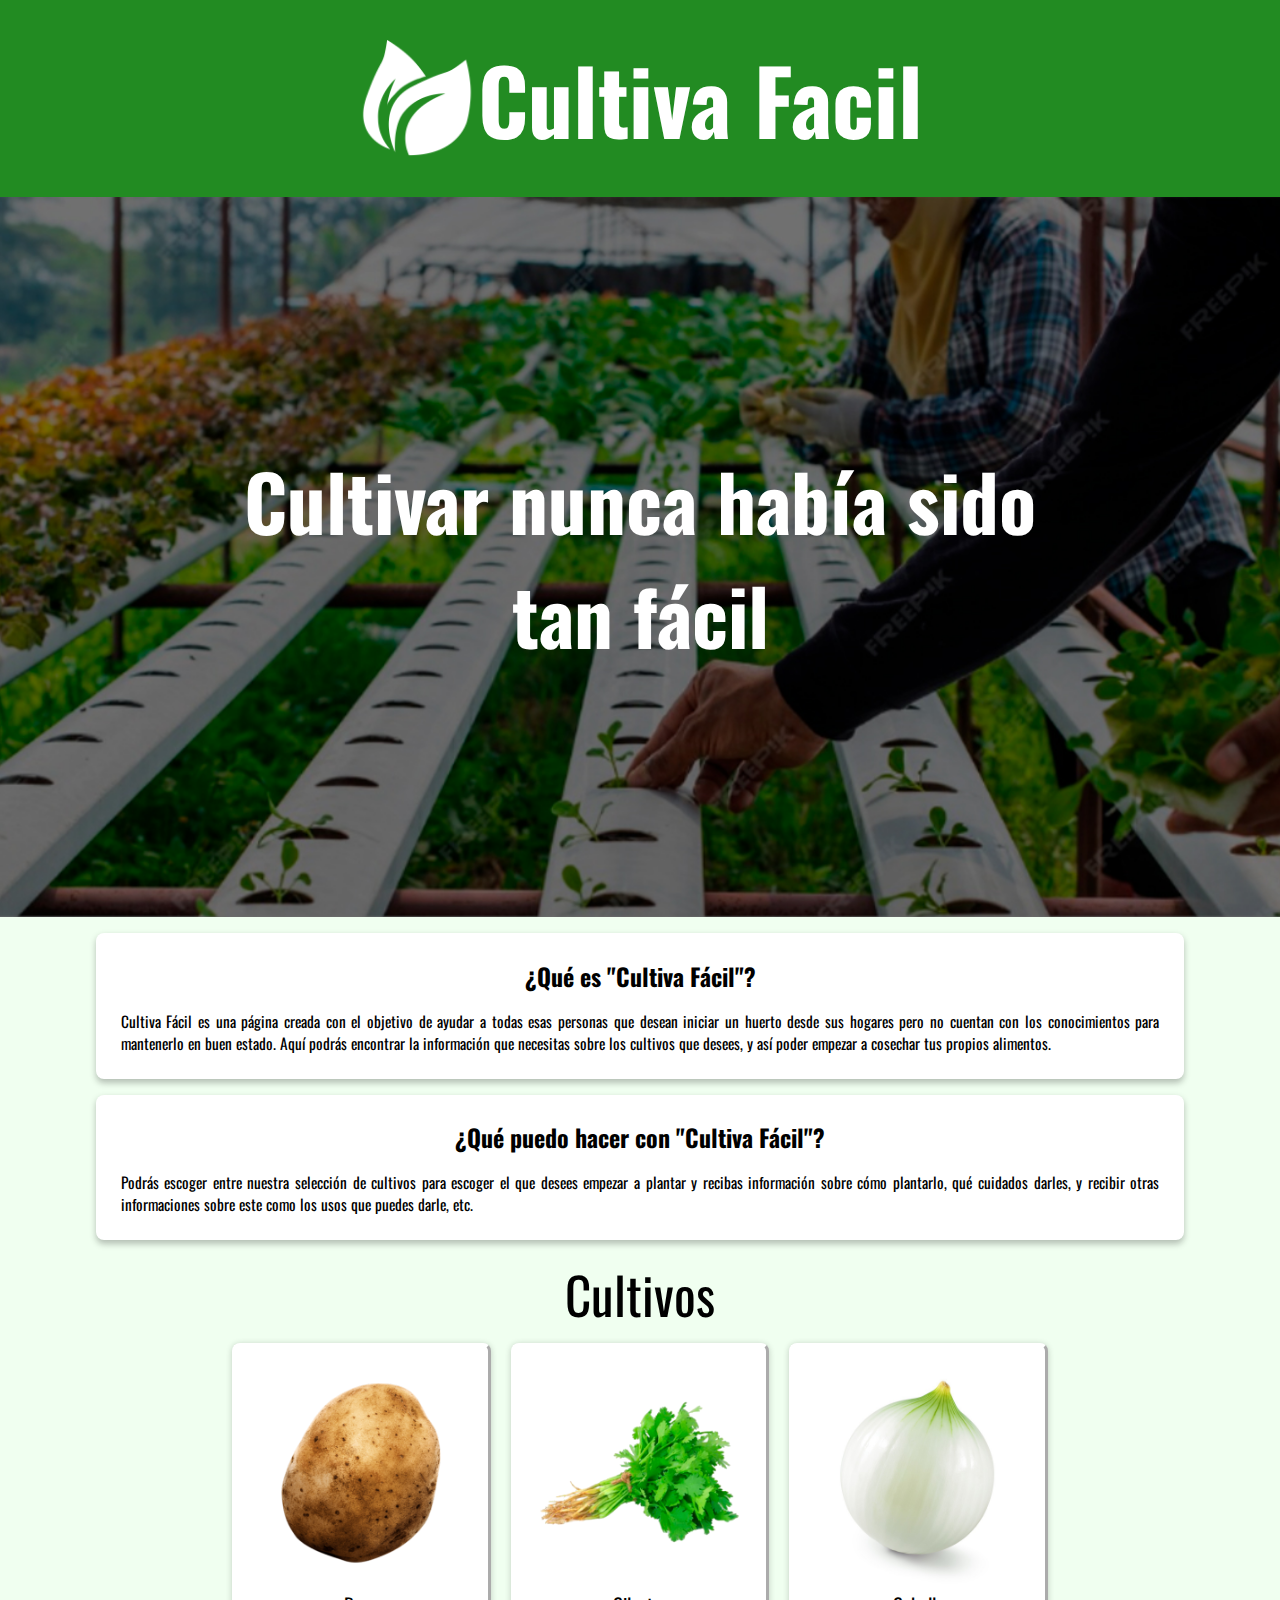
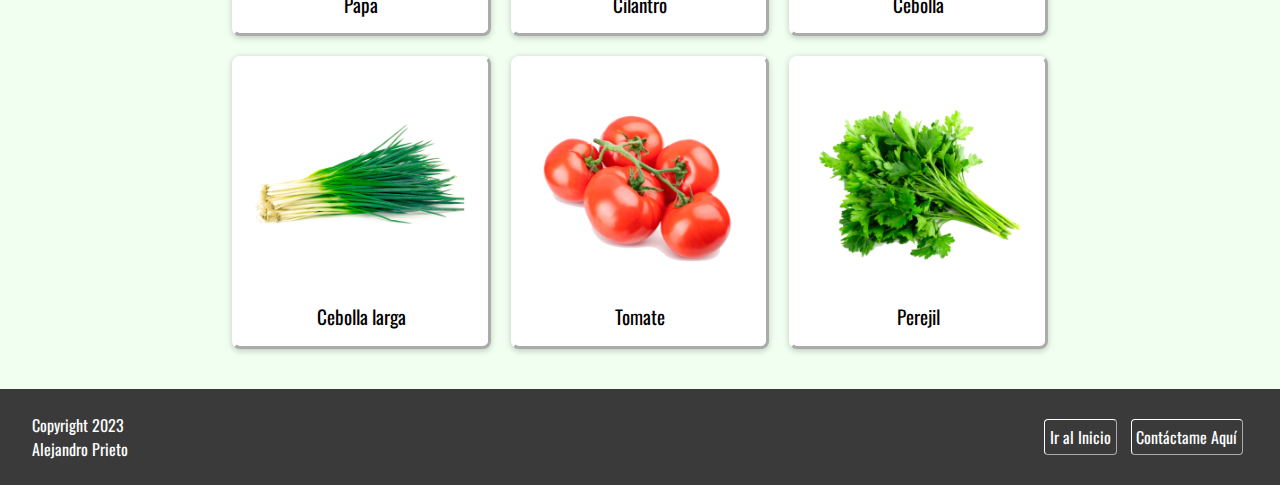
==== commit b1613d26: "Extension funcional" ====
--- a/index.html
+++ b/index.html
@@ -21,7 +21,7 @@
         </a>
     </header>
     <div class="banner" style="background-image: url(img/Banner.jpg);">
-        <h1>Cultivar nunca había sido<br>tan fácil sos</h1>
+        <h1>Cultivar nunca había sido<br>tan fácil</h1>
     </div>
     <section>
         <article class="informacion fblanco">
